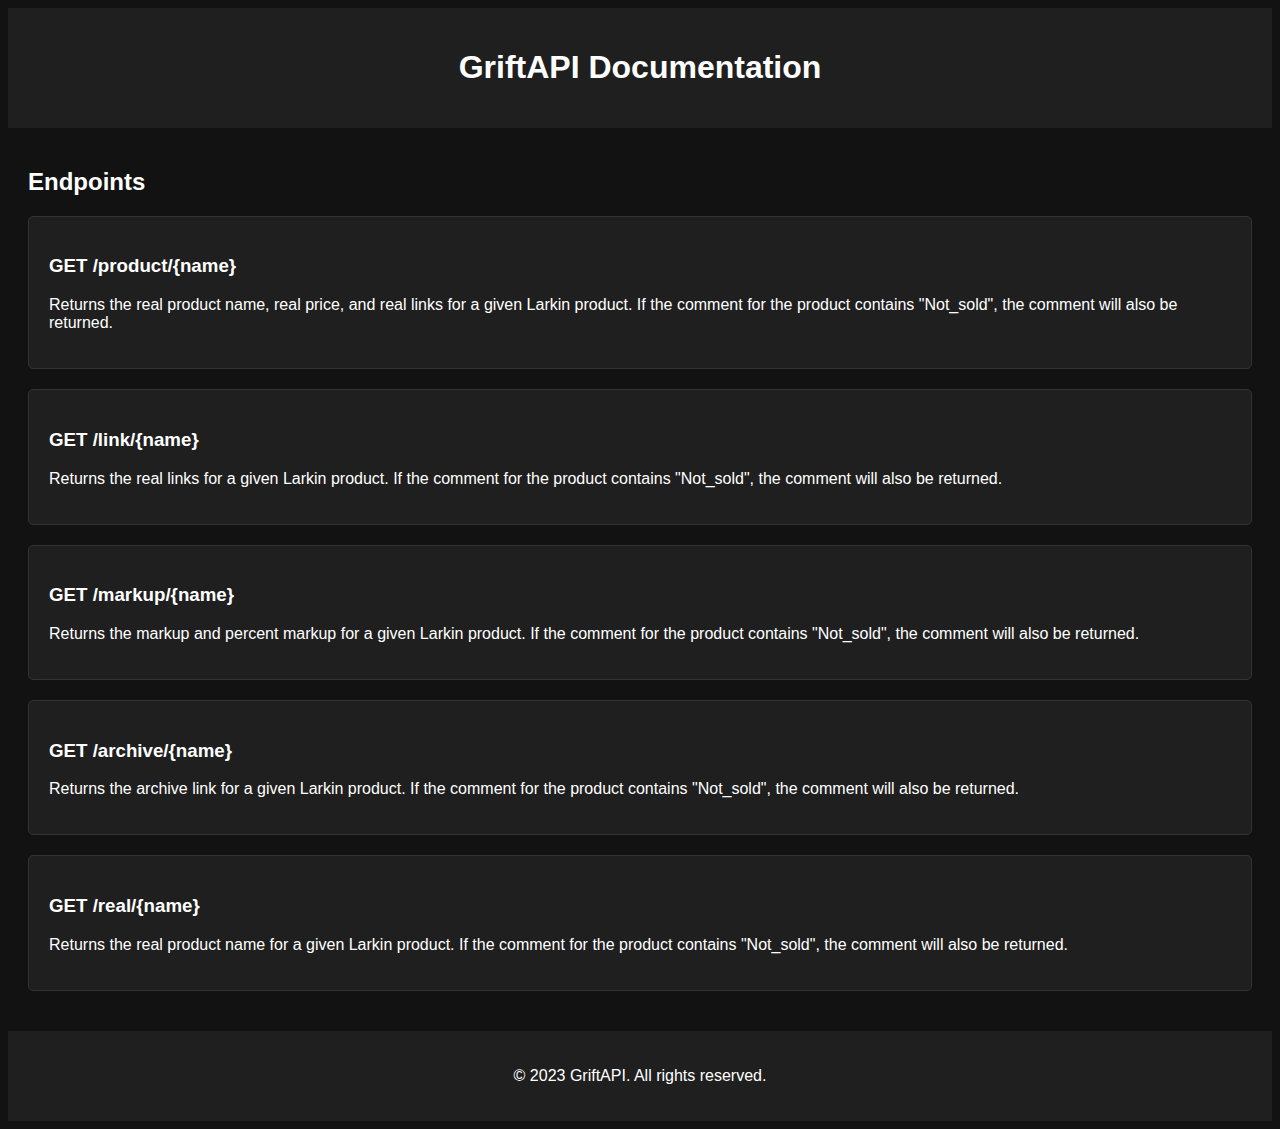
==== docs.html @ f618a44c "website" ====
<!DOCTYPE html>
<html>
<head>
    <title>GriftAPI Documentation</title>
    <link rel="stylesheet" type="text/css" href="/styles.css">
</head>
<body>
    <header>
        <h1>GriftAPI Documentation</h1>
    </header>
    <main>
        <section>
            <h2>Endpoints</h2>
            <div class="endpoint">
                <h3>GET /product/{name}</h3>
                <p>Returns the real product name, real price, and real links for a given Larkin product. If the comment for the product contains "Not_sold", the comment will also be returned.</p>
            </div>
            <div class="endpoint">
                <h3>GET /link/{name}</h3>
                <p>Returns the real links for a given Larkin product. If the comment for the product contains "Not_sold", the comment will also be returned.</p>
            </div>
            <div class="endpoint">
                <h3>GET /markup/{name}</h3>
                <p>Returns the markup and percent markup for a given Larkin product. If the comment for the product contains "Not_sold", the comment will also be returned.</p>
            </div>
            <div class="endpoint">
                <h3>GET /archive/{name}</h3>
                <p>Returns the archive link for a given Larkin product. If the comment for the product contains "Not_sold", the comment will also be returned.</p>
            </div>
            <div class="endpoint">
                <h3>GET /real/{name}</h3>
                <p>Returns the real product name for a given Larkin product. If the comment for the product contains "Not_sold", the comment will also be returned.</p>
            </div>
        </section>
    </main>
    <footer>
        <p>© 2023 GriftAPI. All rights reserved.</p>
    </footer>
</body>
</html>
---- styles.css ----
body {
    font-family: Arial, sans-serif;
    background-color: #121212;
    color: #fff;
}

header {
    padding: 20px;
    background-color: #1f1f1f;
    text-align: center;
}

main {
    padding: 20px;
}

.endpoint {
    margin-bottom: 20px;
    padding: 20px;
    border: 1px solid #333;
    border-radius: 5px;
    background-color: #1f1f1f;
}

footer {
    padding: 20px;
    background-color: #1f1f1f;
    text-align: center;
}

.center {
    display: flex;
    justify-content: center;
    align-items: center;
    height: 50px;
}

.center a {
    color: #fff;
    text-decoration: none;
}

.curl-examples {
    text-align: center;
    margin-top: 50px;
}

.curl-examples ul {
    list-style-type: none;
    padding: 0;
}

.curl-examples li {
    margin-bottom: 10px;
}

.api-test {
    width: 60%;
    margin: 0 auto;
    padding: 20px;
    border: 1px solid #333;
    border-radius: 5px;
    background-color: #1f1f1f;
}

.api-test h2 {
    margin-bottom: 20px;
    color: #fff;
}

.api-test select, .api-test input {
    width: 80%;
    padding: 10px;
    margin-bottom: 10px;
    border: 1px solid #333;
    border-radius: 5px;
    background-color: #333;
    color: #fff;
}

.api-test button {
    padding: 10px 20px;
    border: none;
    border-radius: 5px;
    background-color: #007bff;
    color: #fff;
    cursor: pointer;
}

.api-test button:hover {
    background-color: #0056b3;
}

#response {
    margin-top: 20px;
    color: #fff;
}
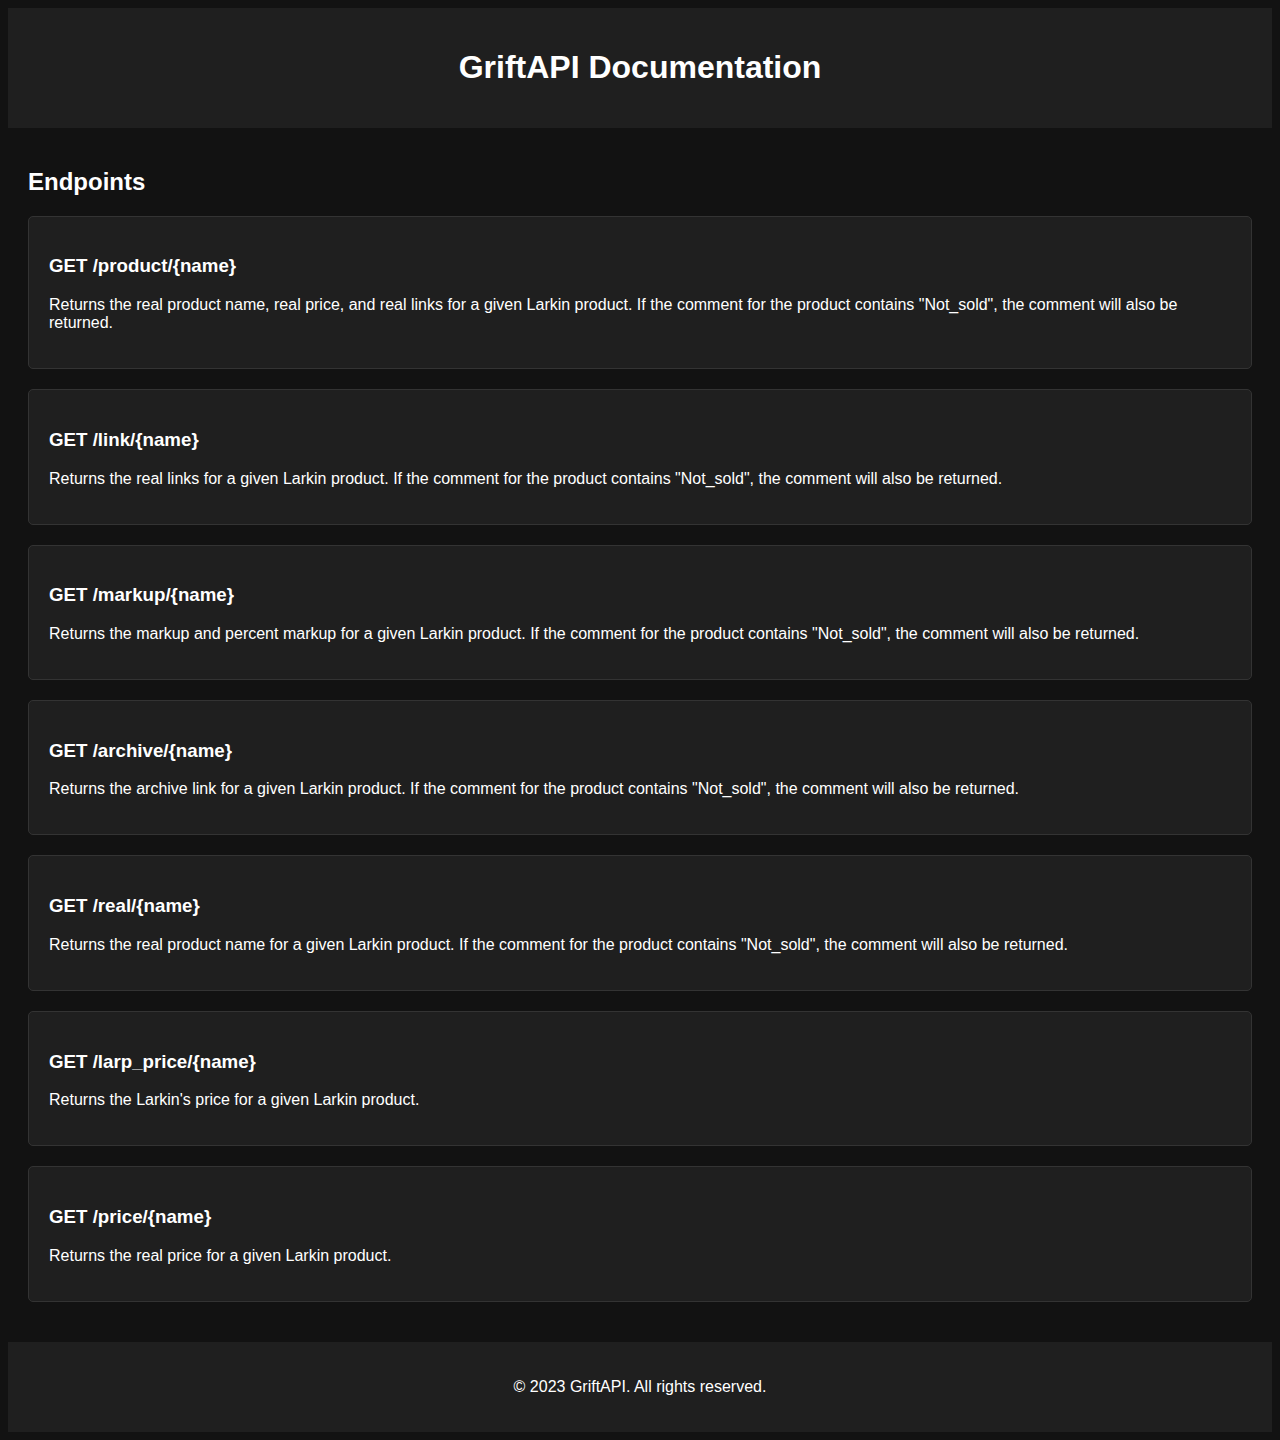
==== commit 256d9605: "new_routes" ====
--- a/docs.html
+++ b/docs.html
@@ -31,6 +31,14 @@
                 <h3>GET /real/{name}</h3>
                 <p>Returns the real product name for a given Larkin product. If the comment for the product contains "Not_sold", the comment will also be returned.</p>
             </div>
+            <div class="endpoint">
+                <h3>GET /larp_price/{name}</h3>
+                <p>Returns the Larkin's price for a given Larkin product.</p>
+            </div>
+            <div class="endpoint">
+                <h3>GET /price/{name}</h3>
+                <p>Returns the real price for a given Larkin product.</p>
+            </div>
         </section>
     </main>
     <footer>
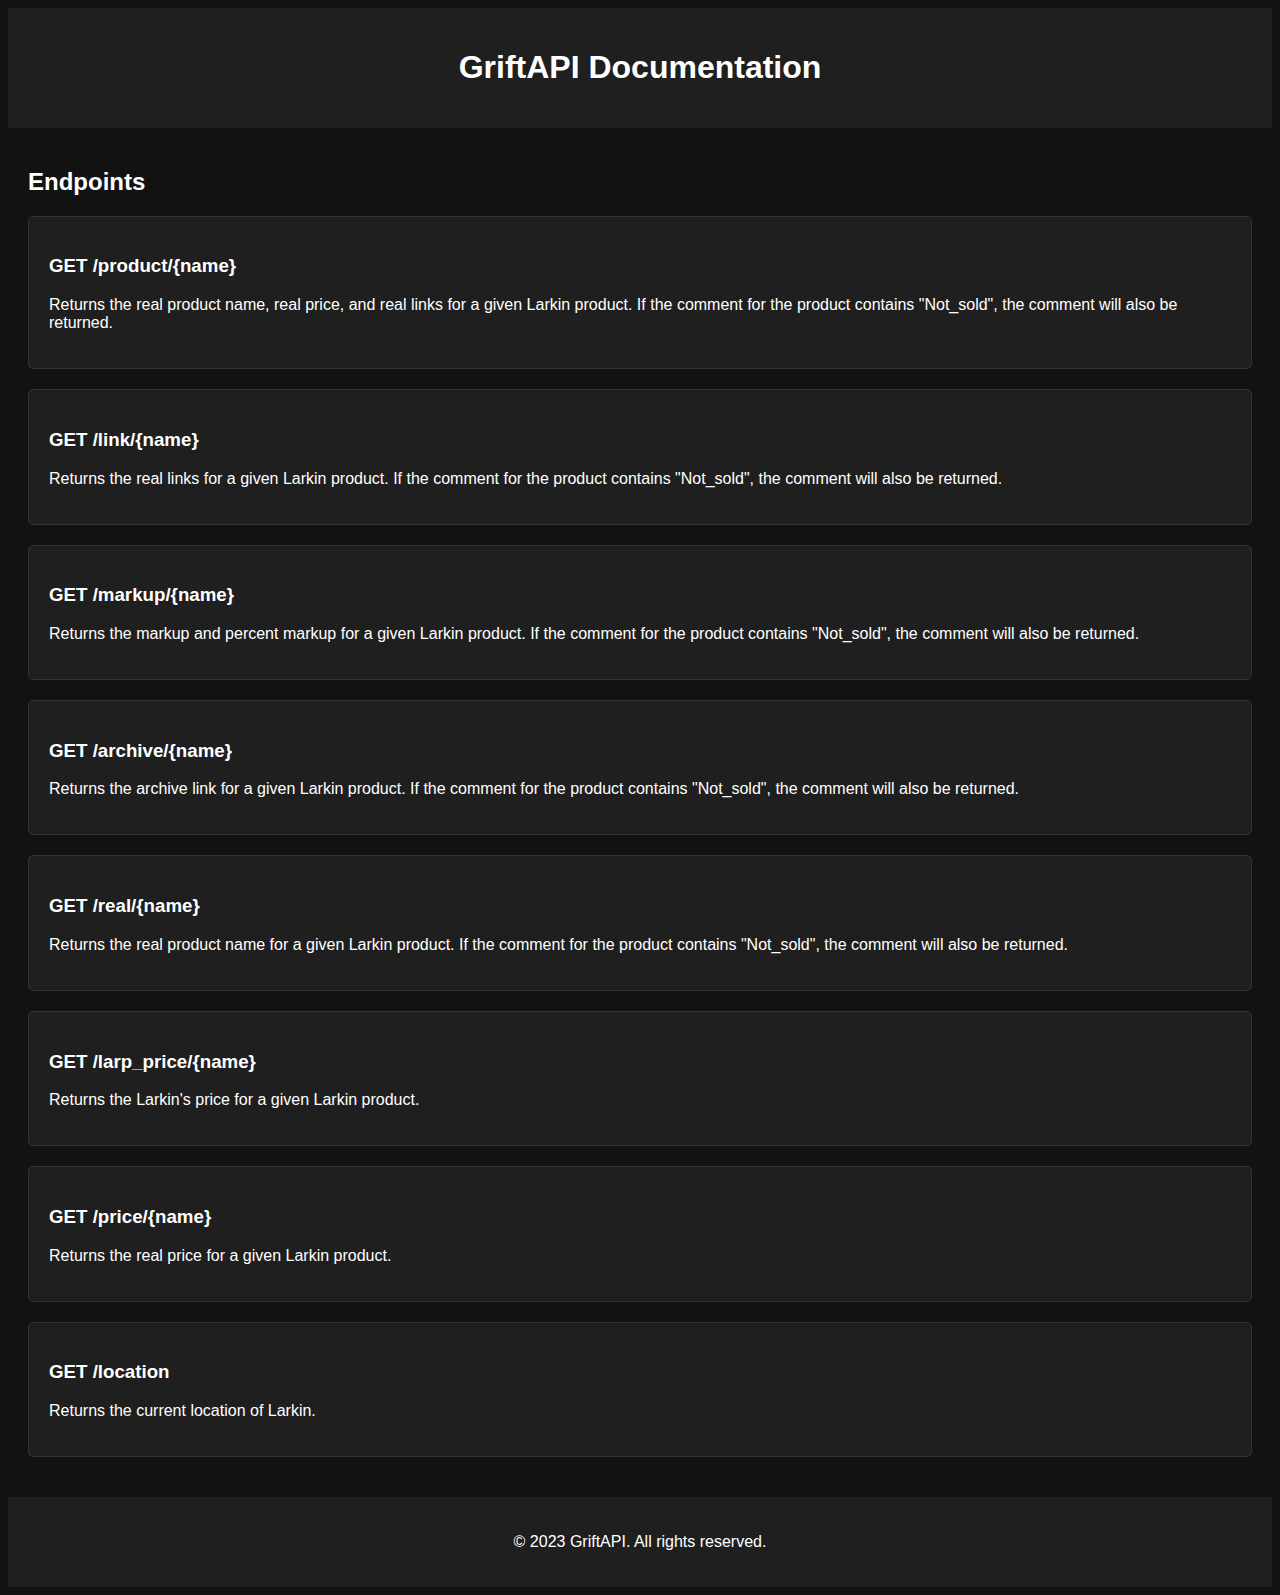
==== commit 888bc65e: "locationRoute" ====
--- a/docs.html
+++ b/docs.html
@@ -39,6 +39,10 @@
                 <h3>GET /price/{name}</h3>
                 <p>Returns the real price for a given Larkin product.</p>
             </div>
+            <div class="endpoint">
+                <h3>GET /location</h3>
+                <p>Returns the current location of Larkin.</p>
+            </div>
         </section>
     </main>
     <footer>
